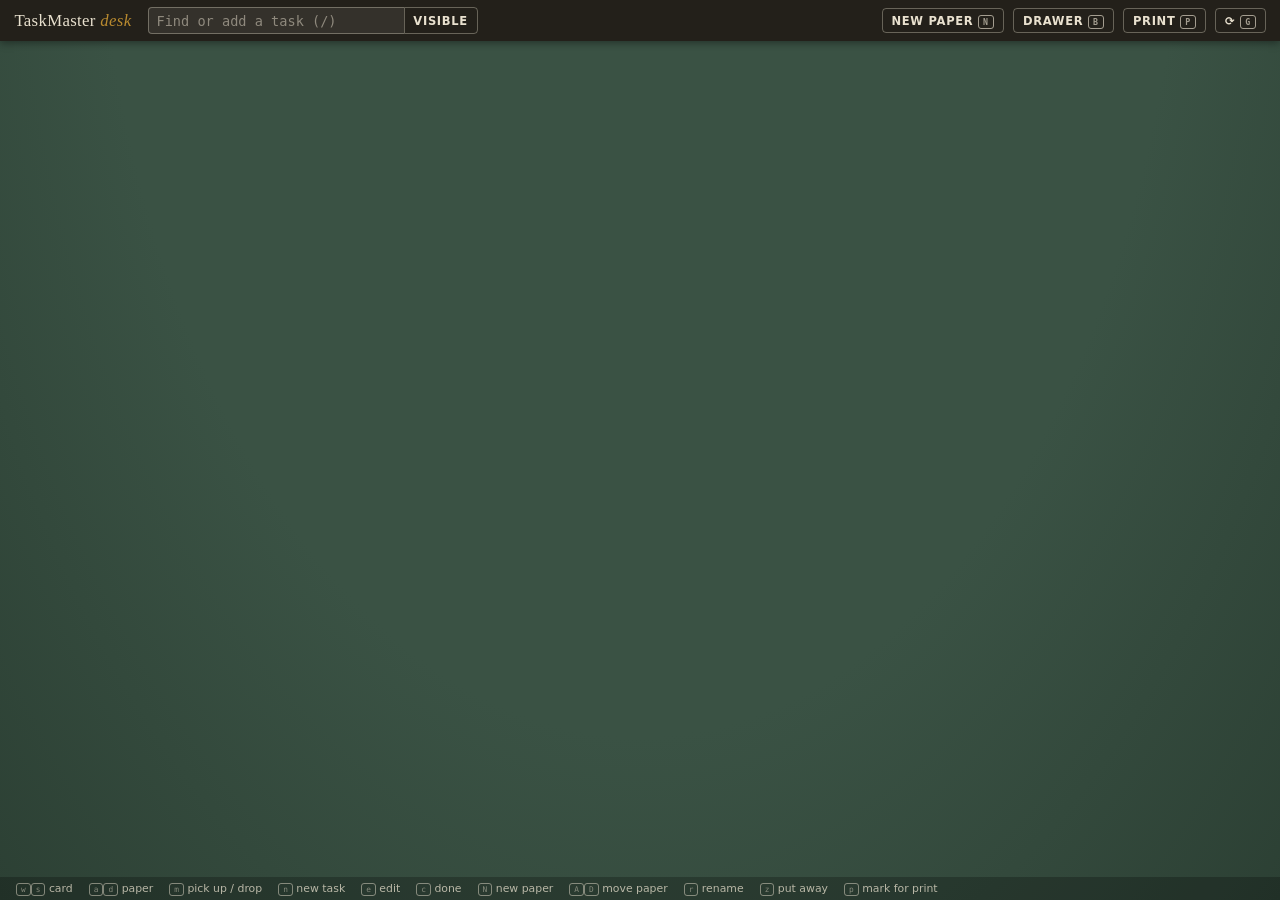
==== desk/index.html @ c409deb0 "Papers-on-a-desk web GUI Replace the strict KanBan-columns paradigm with a web frontend (desk/, serv" ====
<!DOCTYPE html>
<html lang="en">
<head>
<meta charset="utf-8">
<meta name="viewport" content="width=device-width, initial-scale=1">
<title>TaskMaster Desk</title>
<link rel="icon" href="data:image/svg+xml,<svg xmlns='http://www.w3.org/2000/svg' viewBox='0 0 16 16'><text y='14' font-size='14'>&#128221;</text></svg>">
<link rel="stylesheet" href="desk.css">
</head>
<body>
<header id="toolbar">
  <span id="brand">TaskMaster <em>desk</em></span>
  <span id="upsert-box">
    <input id="upsert-input" type="search" placeholder="Find or add a task (/)" autocomplete="off">
    <button id="upsert-scope" title="Toggle search scope">visible</button>
  </span>
  <span class="spacer"></span>
  <button id="new-paper-btn">New paper <kbd>N</kbd></button>
  <button id="drawer-btn">Drawer <kbd>b</kbd></button>
  <button id="print-btn">Print <kbd>P</kbd></button>
  <button id="refresh-btn" title="Refresh from server">&#10227; <kbd>g</kbd></button>
</header>
<ul id="upsert-results" hidden></ul>
<main id="desk"></main>
<aside id="drawer" hidden>
  <h2>Drawer</h2>
  <ul id="drawer-tabs"></ul>
  <p id="drawer-empty" hidden>Nothing put away.</p>
</aside>
<footer id="help">
  <span><kbd>w</kbd><kbd>s</kbd> card</span>
  <span><kbd>a</kbd><kbd>d</kbd> paper</span>
  <span><kbd>m</kbd> pick up / drop</span>
  <span><kbd>n</kbd> new task</span>
  <span><kbd>e</kbd> edit</span>
  <span><kbd>c</kbd> done</span>
  <span><kbd>N</kbd> new paper</span>
  <span><kbd>A</kbd><kbd>D</kbd> move paper</span>
  <span><kbd>r</kbd> rename</span>
  <span><kbd>z</kbd> put away</span>
  <span><kbd>p</kbd> mark for print</span>
</footer>
<dialog id="away-dialog">
  <form method="dialog">
    <h3>Put away &ldquo;<span id="away-name"></span>&rdquo;</h3>
    <label for="away-date">Wake up on (optional)</label>
    <input type="date" id="away-date">
    <menu>
      <button value="cancel" type="submit">Cancel</button>
      <button value="ok" type="submit" id="away-ok">Put away</button>
    </menu>
  </form>
</dialog>
<script type="module" src="app.js"></script>
</body>
</html>
---- desk/desk.css ----
/* TaskMaster Desk — papers on a desk.
   Palette: blotter-green desk, warm ruled paper, brass accents, warm-black tray. */

:root {
    --desk: #3A5244;
    --desk-edge: #2C4034;
    --paper: #FBF7EB;
    --paper-edge: #E6DEC6;
    --rule: rgba(96, 138, 184, 0.30);
    --rule-height: 28px;
    --ink: #2B2620;
    --ink-soft: #7A7060;
    --brass: #B98A2F;
    --chrome: #23201A;
    --chrome-ink: #E9E1CF;
    --focus: #2F6FD6;
    --cat-color: #9A938A;
    --serif: Georgia, 'Iowan Old Style', 'Times New Roman', serif;
    --mono: ui-monospace, 'SF Mono', Menlo, Consolas, monospace;
    --sans: system-ui, sans-serif;
}

* { box-sizing: border-box; }

html, body {
    margin: 0;
    height: 100%;
}

body {
    display: flex;
    flex-direction: column;
    font-family: var(--sans);
    color: var(--ink);
    background:
        radial-gradient(ellipse at 50% -20%, var(--desk) 60%, var(--desk-edge) 100%);
}

kbd {
    font-family: var(--mono);
    font-size: 0.72em;
    padding: 1px 4px;
    border: 1px solid currentColor;
    border-radius: 3px;
    opacity: 0.65;
}

:focus-visible {
    outline: 2px solid var(--focus);
    outline-offset: 1px;
}

/* ---------- toolbar tray ---------- */

#toolbar {
    display: flex;
    align-items: center;
    gap: 0.6rem;
    padding: 0.45rem 0.9rem;
    background: var(--chrome);
    color: var(--chrome-ink);
    box-shadow: 0 2px 8px rgba(0, 0, 0, 0.4);
    flex-wrap: wrap;
}

#brand {
    font-family: var(--serif);
    font-size: 1.05rem;
    letter-spacing: 0.02em;
    margin-right: 0.4rem;
    white-space: nowrap;
}

#brand em {
    color: var(--brass);
    font-style: italic;
}

#toolbar .spacer { flex: 1; }

#toolbar button {
    font: 600 0.72rem var(--sans);
    text-transform: uppercase;
    letter-spacing: 0.06em;
    color: var(--chrome-ink);
    background: transparent;
    border: 1px solid rgba(233, 225, 207, 0.35);
    border-radius: 4px;
    padding: 0.3rem 0.55rem;
    cursor: pointer;
}

#toolbar button:hover {
    border-color: var(--brass);
    color: #fff;
}

#upsert-box {
    display: flex;
    align-items: stretch;
}

#upsert-input {
    font: 0.85rem var(--mono);
    width: 16rem;
    max-width: 40vw;
    padding: 0.28rem 0.5rem;
    color: var(--chrome-ink);
    background: rgba(255, 255, 255, 0.08);
    border: 1px solid rgba(233, 225, 207, 0.35);
    border-right: none;
    border-radius: 4px 0 0 4px;
}

#upsert-input::placeholder { color: rgba(233, 225, 207, 0.5); }

#upsert-box button { border-radius: 0 4px 4px 0; }

/* ---------- upsert results ---------- */

#upsert-results {
    position: absolute;
    z-index: 40;
    top: 2.6rem;
    left: 8.5rem;
    max-width: 26rem;
    margin: 0;
    padding: 0.25rem;
    list-style: none;
    background: var(--paper);
    border: 1px solid var(--paper-edge);
    border-radius: 4px;
    box-shadow: 0 8px 24px rgba(0, 0, 0, 0.45);
    font-family: var(--mono);
    font-size: 0.85rem;
}

#upsert-results li {
    padding: 0.3rem 0.5rem;
    border-radius: 3px;
    cursor: pointer;
    display: flex;
    gap: 0.5rem;
    align-items: baseline;
}

#upsert-results li.selected { background: rgba(185, 138, 47, 0.25); }

#upsert-results li .where {
    font-family: var(--sans);
    font-size: 0.7rem;
    color: var(--ink-soft);
    white-space: nowrap;
}

#upsert-results li.create { font-style: italic; color: var(--ink-soft); }

/* ---------- desk row ---------- */

#desk {
    flex: 1;
    display: flex;
    align-items: flex-start;
    gap: 1.6rem;
    padding: 1.6rem 1.8rem 2.2rem;
    overflow-x: auto;
    overflow-y: auto;
}

/* ---------- papers ---------- */

.paper {
    flex: 0 0 260px;
    width: 260px;
    min-height: calc(var(--rule-height) * 8);
    background: var(--paper);
    border: 1px solid var(--paper-edge);
    border-radius: 1px;
    box-shadow:
        0 1px 2px rgba(0, 0, 0, 0.25),
        0 8px 18px rgba(0, 0, 0, 0.30);
    transform: rotate(var(--tilt, 0deg));
    display: flex;
    flex-direction: column;
    transition: transform 120ms ease, box-shadow 120ms ease;
}

.paper.drag {
    transform: rotate(0deg) scale(1.03);
    box-shadow: 0 18px 34px rgba(0, 0, 0, 0.5);
    opacity: 0.92;
    z-index: 10;
    cursor: grabbing;
}

.paper.woken {
    box-shadow:
        0 0 0 3px var(--brass),
        0 8px 18px rgba(0, 0, 0, 0.30);
}

.paper header {
    display: flex;
    align-items: baseline;
    gap: 0.35rem;
    padding: 0.55rem 0.6rem 0.15rem;
    border-bottom: 2px solid var(--ink);
    cursor: grab;
    touch-action: none; /* let pointer-event drags work on touch */
}

.paper header h2 {
    flex: 1;
    margin: 0;
    font: 600 1.02rem var(--serif);
    letter-spacing: 0.01em;
    overflow-wrap: anywhere;
}

.paper header .tools {
    display: flex;
    gap: 0.15rem;
    align-items: center;
    opacity: 0.35;
    transition: opacity 100ms;
}

.paper:hover header .tools,
.paper:focus-within header .tools { opacity: 1; }

.paper header .tools button,
.card button {
    font-size: 0.8rem;
    line-height: 1;
    background: none;
    border: none;
    padding: 2px 3px;
    cursor: pointer;
    color: var(--ink-soft);
    border-radius: 3px;
}

.paper header .tools button:hover,
.card button:hover { color: var(--ink); background: rgba(0, 0, 0, 0.07); }

.paper header .tools input[type="checkbox"] {
    accent-color: var(--brass);
    margin: 0 1px;
}

.paper .cards {
    list-style: none;
    margin: 0;
    padding: 0;
}

/* ---------- cards: typed lines on ruled paper ---------- */

.card {
    display: flex;
    align-items: baseline;
    gap: 0.3rem;
    min-height: var(--rule-height);
    padding: 5px 0.35rem 0 0.5rem;
    border-bottom: 1px solid var(--rule);
    border-left: 4px solid var(--cat-color);
    font: 0.82rem/1.25 var(--mono);
    cursor: default;
    touch-action: none; /* let pointer-event drags work on touch */
}

.card .name {
    flex: 1;
    overflow-wrap: anywhere;
}

.card .due {
    font-size: 0.68rem;
    color: var(--ink-soft);
    white-space: nowrap;
}

.card:focus-visible {
    outline: none;
    background: rgba(47, 111, 214, 0.10);
    border-left-width: 8px;
}

.card.picked {
    background: rgba(185, 138, 47, 0.22);
    box-shadow: 0 3px 8px rgba(0, 0, 0, 0.25);
}

.card.drop-slot {
    background: rgba(47, 111, 214, 0.12);
    border: 1px dashed var(--focus);
    border-left: 4px dashed var(--focus);
}

.card.drop-slot > * { visibility: hidden; }

.card.match { background: rgba(185, 138, 47, 0.28); }

.dimmed { opacity: 0.35; }

#drag-clone {
    position: fixed;
    z-index: 100;
    pointer-events: none;
    width: 240px;
    background: var(--paper);
    box-shadow: 0 10px 24px rgba(0, 0, 0, 0.5);
    transform: rotate(-1.5deg);
    list-style: none;
}

/* blank ruled lines at the bottom of each sheet = add-a-task zone */

.paper .blank-lines {
    flex: 1;
    min-height: calc(var(--rule-height) * 3);
    background: repeating-linear-gradient(
        to bottom,
        transparent 0,
        transparent calc(var(--rule-height) - 1px),
        var(--rule) calc(var(--rule-height) - 1px),
        var(--rule) var(--rule-height));
    cursor: text;
    border-radius: 0 0 1px 1px;
}

.paper .blank-lines:hover { background-color: rgba(0, 0, 0, 0.02); }

/* inline editing */

.inline-form {
    display: flex;
    gap: 0.25rem;
    align-items: center;
    padding: 2px 0.35rem;
}

.inline-form input[type="text"] {
    flex: 1;
    min-width: 3rem;
    font: 0.82rem var(--mono);
    padding: 2px 4px;
    border: 1px solid var(--brass);
    border-radius: 2px;
    background: #fff;
    color: var(--ink);
}

.inline-form input[type="date"],
.inline-form select {
    font: 0.7rem var(--sans);
    max-width: 7.5rem;
    border: 1px solid var(--paper-edge);
    border-radius: 2px;
    background: #fff;
    color: var(--ink);
}

.paper header .inline-form input[type="text"] { font-family: var(--serif); }

/* ---------- drawer ---------- */

#drawer {
    background: linear-gradient(#4E3A26, #3E2E1E);
    color: #EFE6D2;
    padding: 0.6rem 1.2rem 1rem;
    box-shadow: 0 -6px 18px rgba(0, 0, 0, 0.5);
    border-top: 3px solid #63492F;
}

#drawer h2 {
    margin: 0 0 0.5rem;
    font: 600 0.75rem var(--sans);
    text-transform: uppercase;
    letter-spacing: 0.14em;
    color: var(--brass);
}

/* drawer handle */
#drawer h2::before {
    content: '';
    display: block;
    width: 4rem;
    height: 5px;
    margin: 0 auto 0.5rem;
    border-radius: 3px;
    background: var(--brass);
    opacity: 0.8;
}

#drawer-tabs {
    display: flex;
    flex-wrap: wrap;
    gap: 0.6rem;
    list-style: none;
    margin: 0;
    padding: 0;
}

#drawer-tabs li {
    background: var(--paper);
    color: var(--ink);
    font: 0.8rem var(--serif);
    padding: 0.35rem 0.7rem 0.25rem;
    border-radius: 1px 6px 1px 1px;
    box-shadow: 0 2px 5px rgba(0, 0, 0, 0.4);
    cursor: pointer;
    transform: rotate(-0.5deg);
}

#drawer-tabs li:nth-child(even) { transform: rotate(0.6deg); }

#drawer-tabs li:hover { transform: translateY(-3px); }

#drawer-tabs li .wake {
    display: block;
    font: 0.65rem var(--sans);
    color: var(--ink-soft);
}

#drawer-empty { font-size: 0.8rem; opacity: 0.7; }

/* ---------- help footer ---------- */

#help {
    display: flex;
    gap: 1rem;
    flex-wrap: wrap;
    padding: 0.3rem 1rem;
    font-size: 0.68rem;
    color: rgba(233, 225, 207, 0.75);
    background: rgba(0, 0, 0, 0.25);
}

#help span { white-space: nowrap; }

/* ---------- put-away dialog ---------- */

#away-dialog {
    border: 1px solid var(--paper-edge);
    border-radius: 4px;
    background: var(--paper);
    color: var(--ink);
    box-shadow: 0 12px 40px rgba(0, 0, 0, 0.5);
    font-family: var(--sans);
}

#away-dialog::backdrop { background: rgba(20, 30, 24, 0.55); }

#away-dialog h3 { margin-top: 0; font-family: var(--serif); }

#away-dialog label {
    display: block;
    font-size: 0.8rem;
    margin-bottom: 0.3rem;
    color: var(--ink-soft);
}

#away-dialog menu {
    display: flex;
    justify-content: flex-end;
    gap: 0.5rem;
    padding: 0;
    margin: 1rem 0 0;
}

#away-dialog button {
    font: 600 0.75rem var(--sans);
    padding: 0.35rem 0.8rem;
    border-radius: 4px;
    border: 1px solid var(--paper-edge);
    background: #fff;
    cursor: pointer;
}

#away-dialog #away-ok {
    background: var(--brass);
    border-color: var(--brass);
    color: #fff;
}

@media (prefers-reduced-motion: reduce) {
    * { transition: none !important; }
}

/* ---------- print: selected papers as clean sheets ---------- */

@media print {
    body { background: #fff; display: block; }

    #toolbar, #drawer, #help, #upsert-results,
    .paper .tools, .card button, .blank-lines { display: none !important; }

    #desk {
        display: block;
        overflow: visible;
        padding: 0;
    }

    .paper {
        display: none;
        width: 100%;
        min-height: 0;
        border: none;
        box-shadow: none;
        transform: none;
        break-inside: avoid;
        margin-bottom: 1.5rem;
    }

    body.print-all .paper,
    .paper.print-selected { display: block; }

    .paper header {
        cursor: default;
        border-bottom: 2px solid #000;
        padding-left: 0;
    }

    .card {
        border-left: none;
        border-bottom: 1px solid #ccc;
        color: #000;
        padding-left: 0;
    }

    .card .name::before { content: '\2610\00a0\00a0'; }

    .card .cat {
        font-size: 0.65rem;
        color: #555;
        white-space: nowrap;
    }
}

@media not print {
    .card .cat { display: none; }
}
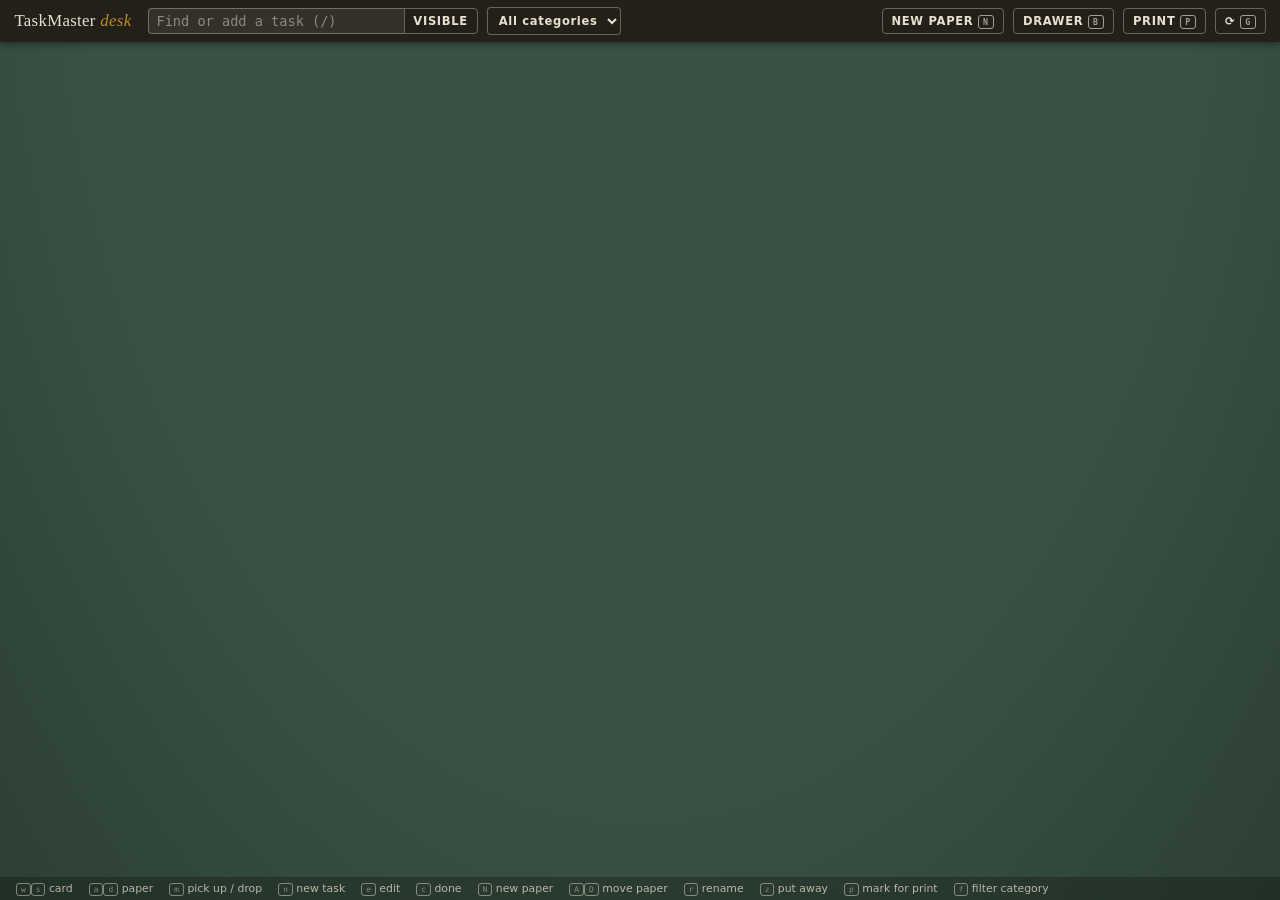
==== commit 0cb9f85d: "Desk category filter" ====
--- a/desk/index.html
+++ b/desk/index.html
@@ -14,6 +14,9 @@
     <input id="upsert-input" type="search" placeholder="Find or add a task (/)" autocomplete="off">
     <button id="upsert-scope" title="Toggle search scope">visible</button>
   </span>
+  <select id="category-filter" title="Filter by category (f cycles)">
+    <option value="">All categories</option>
+  </select>
   <span class="spacer"></span>
   <button id="new-paper-btn">New paper <kbd>N</kbd></button>
   <button id="drawer-btn">Drawer <kbd>b</kbd></button>
@@ -39,6 +42,7 @@
   <span><kbd>r</kbd> rename</span>
   <span><kbd>z</kbd> put away</span>
   <span><kbd>p</kbd> mark for print</span>
+  <span><kbd>f</kbd> filter category</span>
 </footer>
 <dialog id="away-dialog">
   <form method="dialog">
--- a/desk/desk.css
+++ b/desk/desk.css
@@ -116,6 +116,24 @@
 
 #upsert-box button { border-radius: 0 4px 4px 0; }
 
+#category-filter {
+    font: 600 0.72rem var(--sans);
+    letter-spacing: 0.06em;
+    color: var(--chrome-ink);
+    background: var(--chrome);
+    border: 1px solid rgba(233, 225, 207, 0.35);
+    border-radius: 4px;
+    padding: 0.3rem 0.4rem;
+    cursor: pointer;
+}
+
+#category-filter:hover { border-color: var(--brass); color: #fff; }
+
+#category-filter.filtering {
+    border-color: var(--brass);
+    color: #fff;
+}
+
 /* ---------- upsert results ---------- */
 
 #upsert-results {
